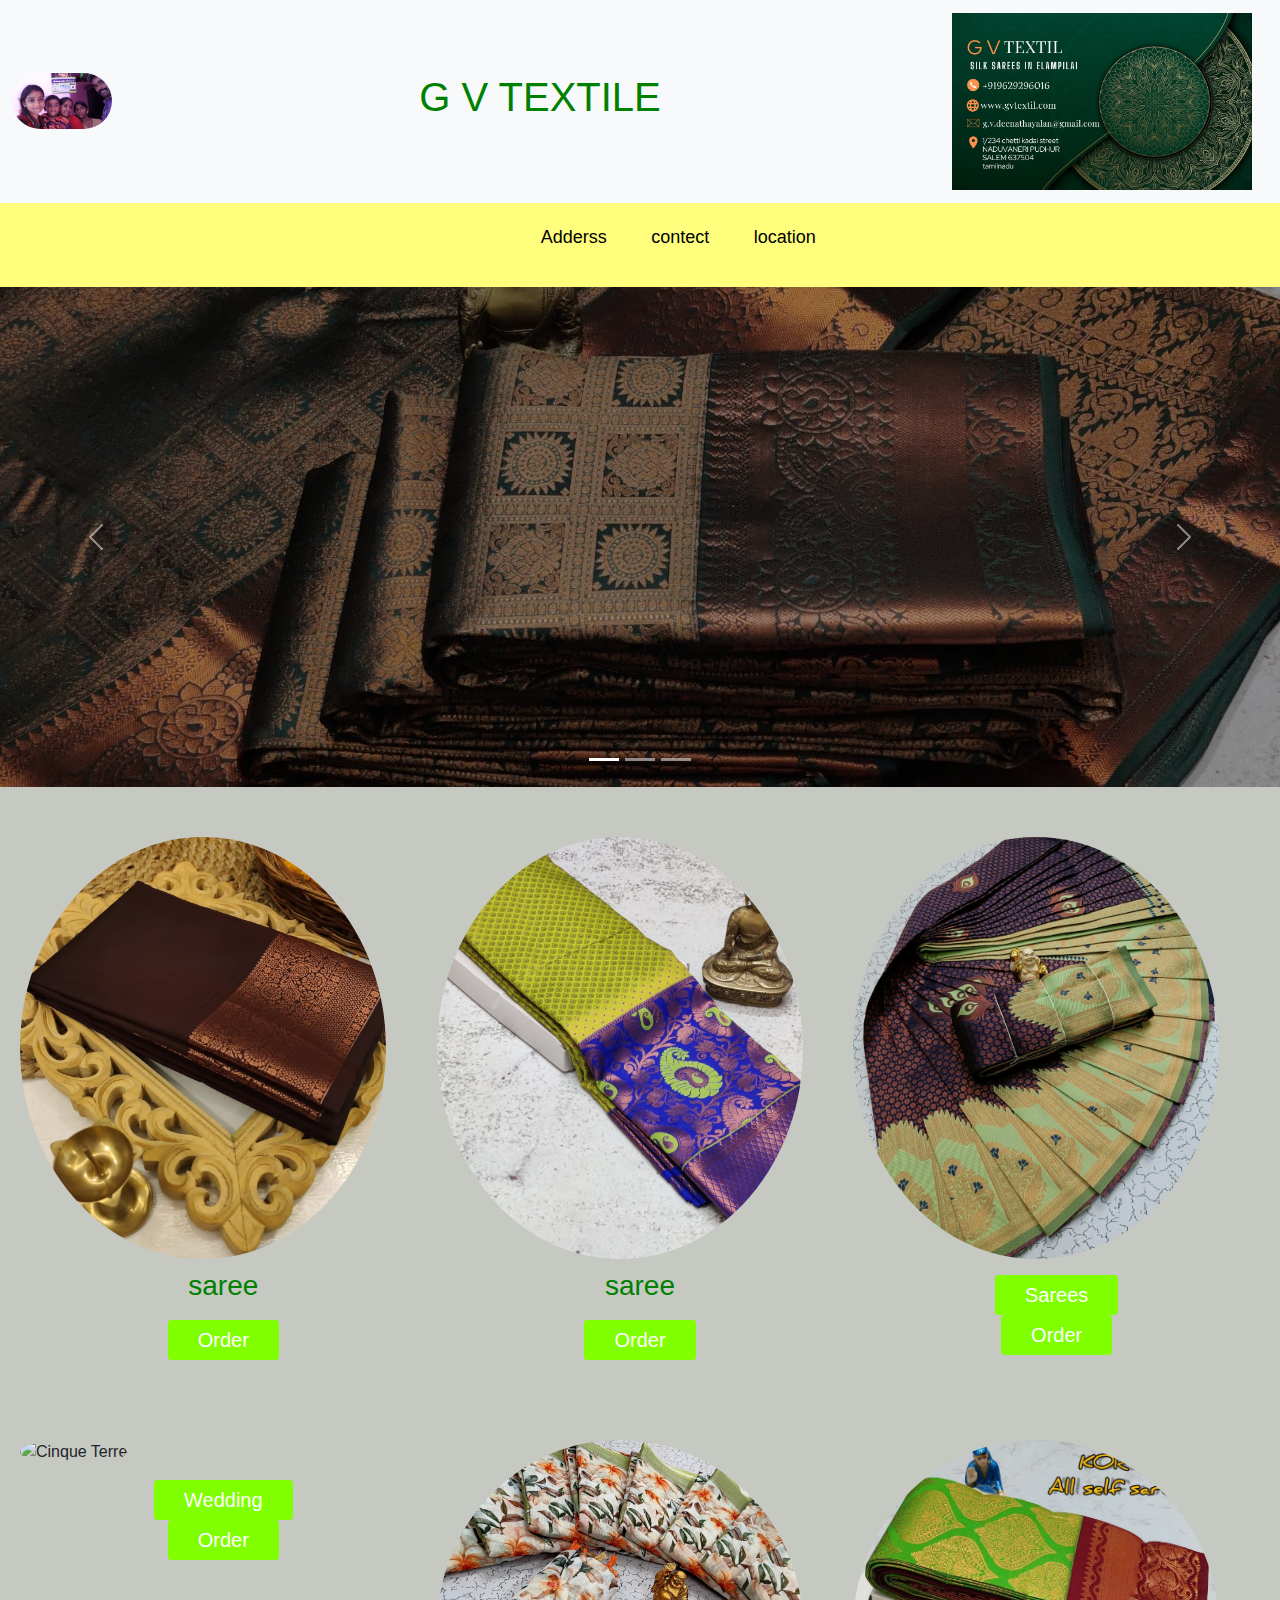
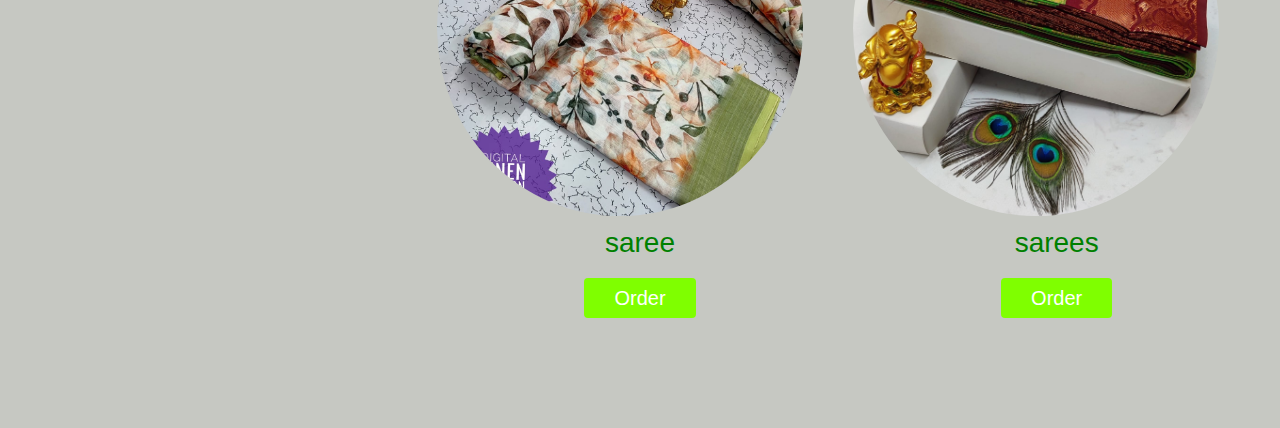
==== index.html @ 2d550611 "added index" ====
<!DOCTYPE html>
<html lang="en">
<head>
    <meta charset="UTF-8">
    <meta name="viewport" content="width=device-width, initial-scale=1.0">
  <link href="https://cdn.jsdelivr.net/npm/bootstrap@5.3.1/dist/css/bootstrap.min.css" rel="stylesheet">
  <script src="https://cdn.jsdelivr.net/npm/bootstrap@5.3.1/dist/js/bootstrap.bundle.min.js"></script>
  <link rel="preconnect" href="https://fonts.googleapis.com">
    <link rel="preconnect" href="https://fonts.gstatic.com" crossorigin>
    <link  href="https://fonts.googleapis.com/css2?family=leckerli+one& family=Montserrat:wght@300;400;500;600;700;800;900&display=swap" rel="stylesheet">
  
    <link rel="stylesheet" href="style.css">
    <title>Document</title>
</head>
<body>


<nav class="navbar navbar-expand-sm bg-light navbar-light">
    <div class="container-fluid">
      <a class="navbar-brand" href="#">
        <img src="IMG-20230313-WA0032.jpg" alt="Logo" style="width:100px;" class="rounded-pill">
        
      </a>
      <h1>      G V TEXTILE           </h1>
      <a class="navbar-brand" href="#">
        <img src="./images/WhatsApp Image 2023-09-20 at 08.46.19  2.jpg" alt="Logo" style="width:300px;" class="square-pill">
        
      </a> 
        

      
    </div>
    
  </nav>
  <nav>
    <ul>    
    <a href="#"><li></li></a>
    <a href="#"><li>Adderss</li></a>
    <a href="#"><li>contect</li></a>
    <a href="#"><li>location</li></a>
    </ul>
  </nav> 
  

<div id="demo" class="carousel slide" data-bs-ride="carousel">

    <!-- Indicators/dots -->
    <div class="carousel-indicators">
      <button type="button" data-bs-target="#demo" data-bs-slide-to="0" class="active"></button>
      <button type="button" data-bs-target="#demo" data-bs-slide-to="1"></button>
      <button type="button" data-bs-target="#demo" data-bs-slide-to="2"></button>
    </div>
    
    <!-- The slideshow/carousel -->
    <div class="carousel-inner">
      <div class="carousel-item active c-item">
        <img src="./images/green2.jpg" alt="" class="d-block w-80 c-img">
      </div>
      <div class="carousel-item c-item">
        <img src="WhatsApp Image 2023-09-21 at 17.09.34.jpg" alt="" class="d-block w-80 c-img">
      </div>
      <div class="carousel-item c-item">
        <img src=" ./cotton.png.jpg " alt="" class="d-block w-80 c-img">
      </div>
    </div>
   
    <!-- Left and right controls/icons -->
    <button class="carousel-control-prev" type="button" data-bs-target="#demo" data-bs-slide="prev">
      <span class="carousel-control-prev-icon"></span>
    </button>
    <button class="carousel-control-next" type="button" data-bs-target="#demo" data-bs-slide="next">
      <span class="carousel-control-next-icon"></span> 
    </button>
  </div>
  

<section class="items">
  
  <div class="item">
    <img src="merun.jpg" class="rounded-circle" alt="Cinque Terre" width="304" height="236"> 
      <h3>saree</h3>
      <button>Order</button>
  </div>
  <div class="item">
    <img src="green.jpg" class="rounded-circle" alt="Cinque Terre" width="304" height="236"> 
      <h3>saree</h3>
      <button>Order</button>
  </div>
  <div class="item">
    <img src="violet.jpg" class="rounded-circle" alt="Cinque Terre" width="304" height="236"> 
    <div class="container mt-3">
      
      <button type="button" class="btn btn-primary a-item" data-bs-toggle="collapse" data-bs-target="#demo">Sarees</button>
      <div id="demo" class="collapse a-img">
        <img src="violet1.jpg" class="img-thumbnail" alt="Cinque Terre" width="304" height="236"> 
        <img src="violet5.jpg"  class="img-thumbnail" alt="Cinque Terre" width="304" height="236"> 
        <img src="violet6.jpg" class="img-thumbnail" alt="Cinque Terre" width="304" height="236"> 
        <img src="violet7.jpg" class="img-thumbnail" alt="Cinque Terre" width="304" height="236"> 
        <img src="viotel2.jpg"  class="img-thumbnail" alt="Cinque Terre" width="304" height="236"> 
        <img src="viotel3.jpg" class="img-thumbnail" alt="Cinque Terre" width="304" height="236"> 
        <img src="viotel4.jpg"  class="img-thumbnail" alt="Cinque Terre" width="304" height="236"> 
        
      </div>
    </div>
      
      <button>Order</button>

  </div>

  <div class="item">
    <img src="E:\GV Textile\html\Wedding.jpg" class="rounded-circle" alt="Cinque Terre" width="304" height="236"> 
    <div class="container mt-3">
      
      <button type="button" class="btn btn-primary a-item" data-bs-toggle="collapse" data-bs-target="#demo">Wedding</button>
      <div id="demo" class="collapse a-img">
        <img src="allself.1.jpg" class="img-thumbnail" alt="Cinque Terre" width="304" height="236"> 
        <img src="allself2.jpg" class="img-thumbnail" alt="Cinque Terre" width="304" height="236"> 
        <img src="allself3..jpg" class="img-thumbnail" alt="Cinque Terre" width="304" height="236"> 
        <img src="allself4..jpg" class="img-thumbnail" alt="Cinque Terre" width="304" height="236"> 
        <img src="allself5..jpg" class="img-thumbnail" alt="Cinque Terre" width="304" height="236"> 
        <img src="allself6..jpg" class="img-thumbnail" alt="Cinque Terre" width="304" height="236"> 
        <img src="allself7.jpg" class="img-thumbnail" alt="Cinque Terre" width="304" height="236">
        <img src="allself8..jpg" class="img-thumbnail" alt="Cinque Terre" width="304" height="236"> 
        <img src="allself9..jpg" class="img-thumbnail" alt="Cinque Terre" width="304" height="236"> > 
        
      </div>
    </div>
    
      <button>Order</button>
  </div>
  <div class="item">
    <img src="cotton.png.jpg" class="rounded-circle" alt="Cinque Terre" width="304" height="236"> 
      <h3>saree</h3>
      <button>Order</button>
  </div><div class="item">
    <img src="WhatsApp Image 2023-09-21 at 17.09.34.jpg" class="rounded-circle" alt="Cinque Terre" width="304" height="236"> 
      <h3>sarees</h3>
      <button>Order</button>
  </div>

  
</section>


</body>
</html>
---- style.css ----
*{
    margin: 0;
    padding: 0;
    font-family: sans-serif;
    box-sizing: border-box;
}
h1{
    
    text-align: center;
    color: green;
    padding: 5px;
}

h2{
    text-align: center;
    color: green;
    padding: 10px;
}
h3{
    text-align: center;
    color: green;
    padding: 10px;
}

nav{
    background-color: rgb(255, 255, 125);
    display: grid;
    place-items: center;

}


nav ul{
    list-style-type: none;
}
nav ul a{
    display: inline-block;
    padding: 20px;
    text-decoration: none;
    color: #000;
    transition: 0.2s ease-in;
    font-size: 18px;
}
nav ul a:hover{
    background-color: green;
    color: white;
}

.c-img{
    height: 500px;
    width: 100%;
    object-fit: cover;
    filter: brightness(0.6);
}
.items{
    display: grid;
    grid-template-columns: repeat(3, 1fr);
    padding: 50px 20px;
    grid-column-gap: 10px;
    background: rgb(198, 200, 194);

    
}
.item img{
    height: 70%;
    width: 90%;
    object-fit: cover;
    cursor: pointer;
    transition: 0.2% ease;
    
}
.a-img{
    height: 500px;
    width: 100%;
    object-fit: cover;
    filter: brightness(1.0);
}
.item img:hover{
    transform: scale(1.04);
}
.item h4{
    padding: 5px;
    text-align: center;
}
.item button{
    padding: 5px 30px;
    border: none;
    outline: none;
    background-color: chartreuse;
    color:white;
    cursor: pointer;
    border-radius: 4px;
    font-size: 20px;
    display: block;
    margin: 0 auto;
}
.item button:hover{
    transform: scale(1.08);
}
@media screen and (max-width: 1000px )
{
    .items{
        grid-template-columns: repeat(2, 1fr);
    }
}
@media screen and (max-width: 768px )
{
    .items{
        grid-template-columns: repeat(1, 1fr);
    }
}
@media screen and (max-width: 100px )
{
    .c-img{
        grid-template-columns: repeat(2, 1fr);
    }
}
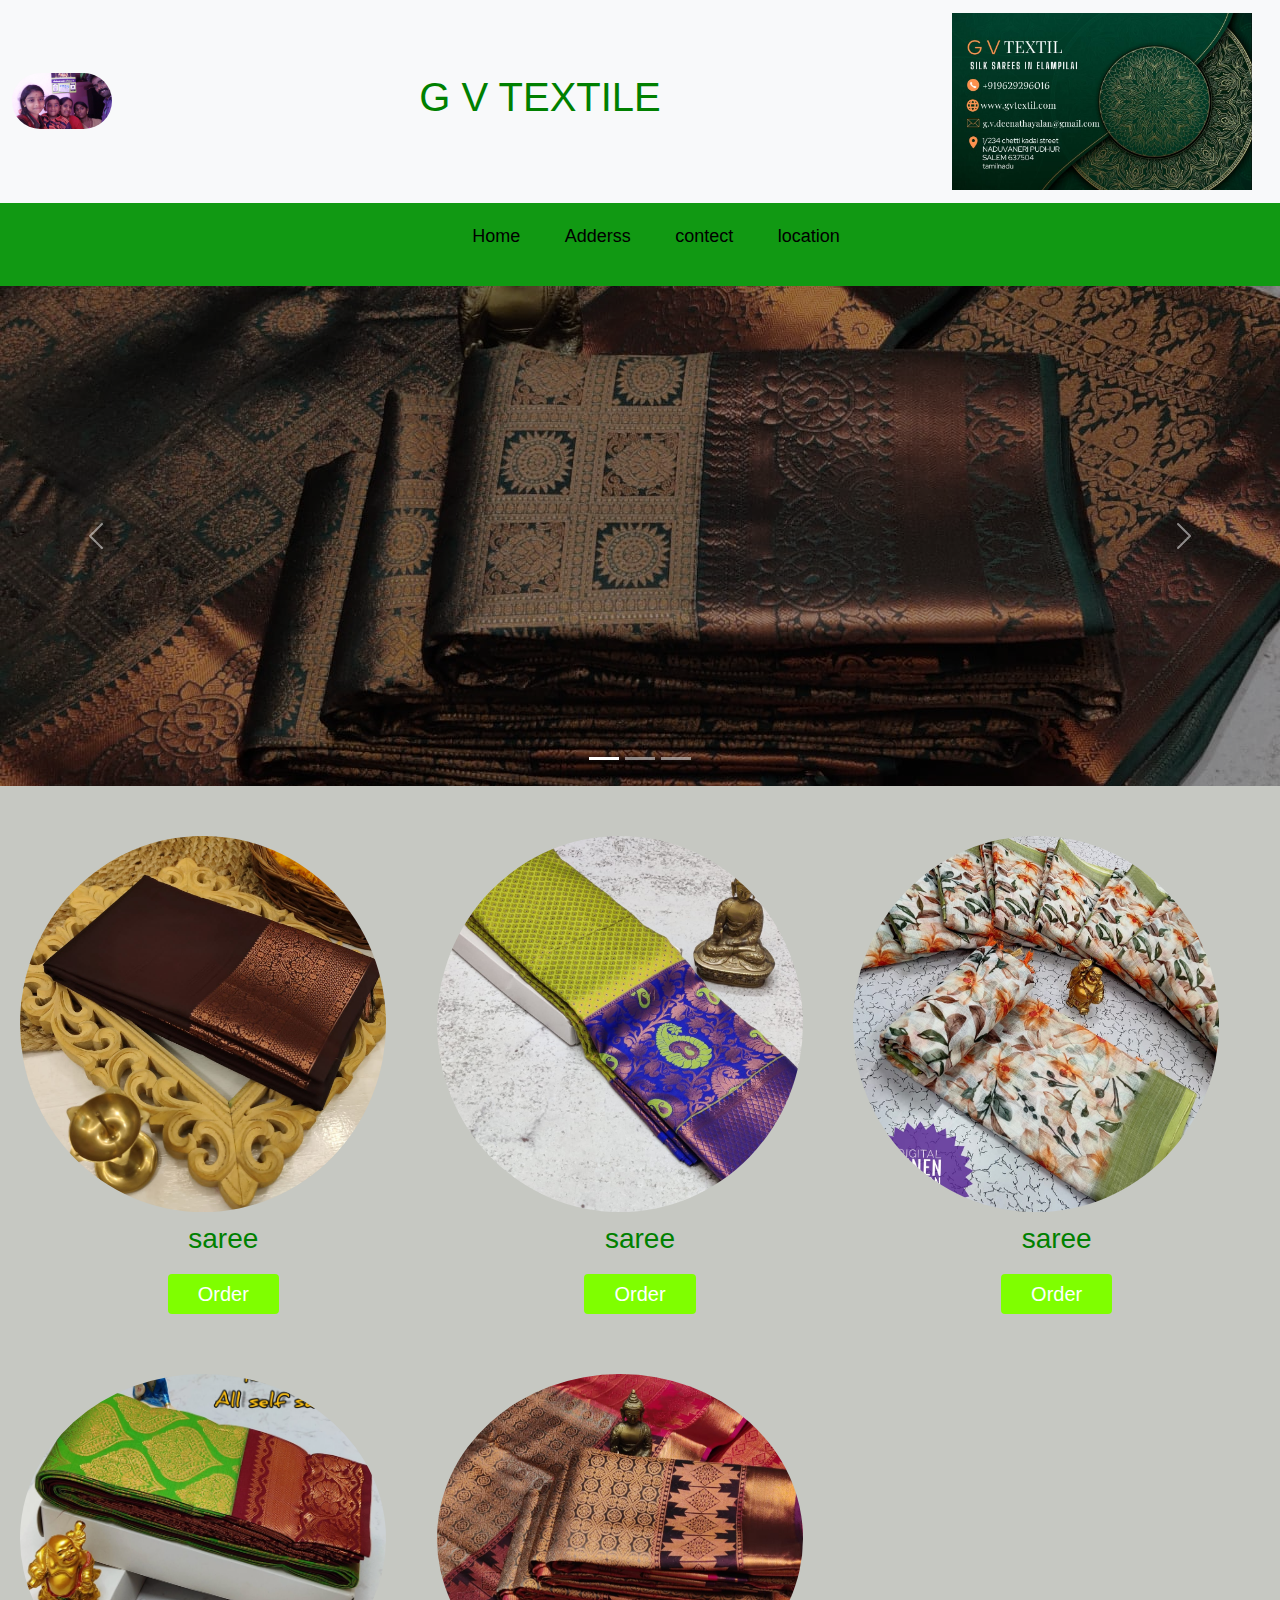
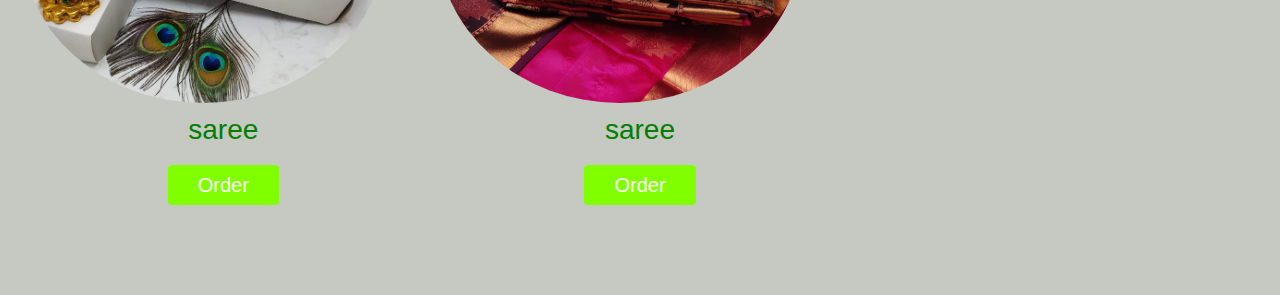
==== commit 0a95d095: "demo5" ====
--- a/index.html
+++ b/index.html
@@ -18,8 +18,9 @@
 <nav class="navbar navbar-expand-sm bg-light navbar-light">
     <div class="container-fluid">
       <a class="navbar-brand" href="#">
-        <img src="IMG-20230313-WA0032.jpg" alt="Logo" style="width:100px;" class="rounded-pill">
+        <img src="./images/IMG-20230313-WA0032.jpg" alt="Logo" style="width:100px;" class="rounded-pill">
         
+      
       </a>
       <h1>      G V TEXTILE           </h1>
       <a class="navbar-brand" href="#">
@@ -34,7 +35,7 @@
   </nav>
   <nav>
     <ul>    
-    <a href="#"><li></li></a>
+    <a href="#"><li>Home</li></a>
     <a href="#"><li>Adderss</li></a>
     <a href="#"><li>contect</li></a>
     <a href="#"><li>location</li></a>
@@ -57,10 +58,10 @@
         <img src="./images/green2.jpg" alt="" class="d-block w-80 c-img">
       </div>
       <div class="carousel-item c-item">
-        <img src="WhatsApp Image 2023-09-21 at 17.09.34.jpg" alt="" class="d-block w-80 c-img">
+        <img src="./images/WhatsApp Image 2023-09-21 at 17.09.34.jpg" alt="" class="d-block w-80 c-img">
       </div>
       <div class="carousel-item c-item">
-        <img src=" ./cotton.png.jpg " alt="" class="d-block w-80 c-img">
+        <img src=" ./images/cotton.png.jpg " alt="" class="d-block w-80 c-img">
       </div>
     </div>
    
@@ -77,66 +78,29 @@
 <section class="items">
   
   <div class="item">
-    <img src="merun.jpg" class="rounded-circle" alt="Cinque Terre" width="304" height="236"> 
+    <img src="./images/merun.jpg" class="rounded-circle" alt="Cinque Terre" width="304" height="236"> 
       <h3>saree</h3>
       <button>Order</button>
   </div>
   <div class="item">
-    <img src="green.jpg" class="rounded-circle" alt="Cinque Terre" width="304" height="236"> 
+    <img src="./images/green.jpg" class="rounded-circle" alt="Cinque Terre" width="304" height="236"> 
       <h3>saree</h3>
       <button>Order</button>
   </div>
   <div class="item">
-    <img src="violet.jpg" class="rounded-circle" alt="Cinque Terre" width="304" height="236"> 
-    <div class="container mt-3">
-      
-      <button type="button" class="btn btn-primary a-item" data-bs-toggle="collapse" data-bs-target="#demo">Sarees</button>
-      <div id="demo" class="collapse a-img">
-        <img src="violet1.jpg" class="img-thumbnail" alt="Cinque Terre" width="304" height="236"> 
-        <img src="violet5.jpg"  class="img-thumbnail" alt="Cinque Terre" width="304" height="236"> 
-        <img src="violet6.jpg" class="img-thumbnail" alt="Cinque Terre" width="304" height="236"> 
-        <img src="violet7.jpg" class="img-thumbnail" alt="Cinque Terre" width="304" height="236"> 
-        <img src="viotel2.jpg"  class="img-thumbnail" alt="Cinque Terre" width="304" height="236"> 
-        <img src="viotel3.jpg" class="img-thumbnail" alt="Cinque Terre" width="304" height="236"> 
-        <img src="viotel4.jpg"  class="img-thumbnail" alt="Cinque Terre" width="304" height="236"> 
-        
-      </div>
-    </div>
-      
+    <img src="./images/cotton.png.jpg" class="rounded-circle" alt="Cinque Terre" width="304" height="236"> 
+      <h3>saree</h3>
       <button>Order</button>
-
-  </div>
-
-  <div class="item">
-    <img src="E:\GV Textile\html\Wedding.jpg" class="rounded-circle" alt="Cinque Terre" width="304" height="236"> 
-    <div class="container mt-3">
-      
-      <button type="button" class="btn btn-primary a-item" data-bs-toggle="collapse" data-bs-target="#demo">Wedding</button>
-      <div id="demo" class="collapse a-img">
-        <img src="allself.1.jpg" class="img-thumbnail" alt="Cinque Terre" width="304" height="236"> 
-        <img src="allself2.jpg" class="img-thumbnail" alt="Cinque Terre" width="304" height="236"> 
-        <img src="allself3..jpg" class="img-thumbnail" alt="Cinque Terre" width="304" height="236"> 
-        <img src="allself4..jpg" class="img-thumbnail" alt="Cinque Terre" width="304" height="236"> 
-        <img src="allself5..jpg" class="img-thumbnail" alt="Cinque Terre" width="304" height="236"> 
-        <img src="allself6..jpg" class="img-thumbnail" alt="Cinque Terre" width="304" height="236"> 
-        <img src="allself7.jpg" class="img-thumbnail" alt="Cinque Terre" width="304" height="236">
-        <img src="allself8..jpg" class="img-thumbnail" alt="Cinque Terre" width="304" height="236"> 
-        <img src="allself9..jpg" class="img-thumbnail" alt="Cinque Terre" width="304" height="236"> > 
-        
-      </div>
-    </div>
-    
+  </div><div class="item">
+    <img src="./images/WhatsApp Image 2023-09-21 at 17.09.34.jpg" class="rounded-circle" alt="Cinque Terre" width="304" height="236"> 
+      <h3>saree</h3>
       <button>Order</button>
   </div>
   <div class="item">
-    <img src="cotton.png.jpg" class="rounded-circle" alt="Cinque Terre" width="304" height="236"> 
-      <h3>saree</h3>
-      <button>Order</button>
-  </div><div class="item">
-    <img src="WhatsApp Image 2023-09-21 at 17.09.34.jpg" class="rounded-circle" alt="Cinque Terre" width="304" height="236"> 
-      <h3>sarees</h3>
-      <button>Order</button>
-  </div>
+  <img src="./images/allself10..jpg" class="rounded-circle" alt="Cinque Terre" width="304" height="236"> 
+  <h3>saree</h3>
+  <button>Order</button>
+</div>
 
   
 </section>
--- a/style.css
+++ b/style.css
@@ -8,7 +8,7 @@
     
     text-align: center;
     color: green;
-    padding: 5px;
+    padding: 10px;
 }
 
 h2{
@@ -23,7 +23,7 @@
 }
 
 nav{
-    background-color: rgb(255, 255, 125);
+    background-color: rgb(17, 153, 19);
     display: grid;
     place-items: center;
 
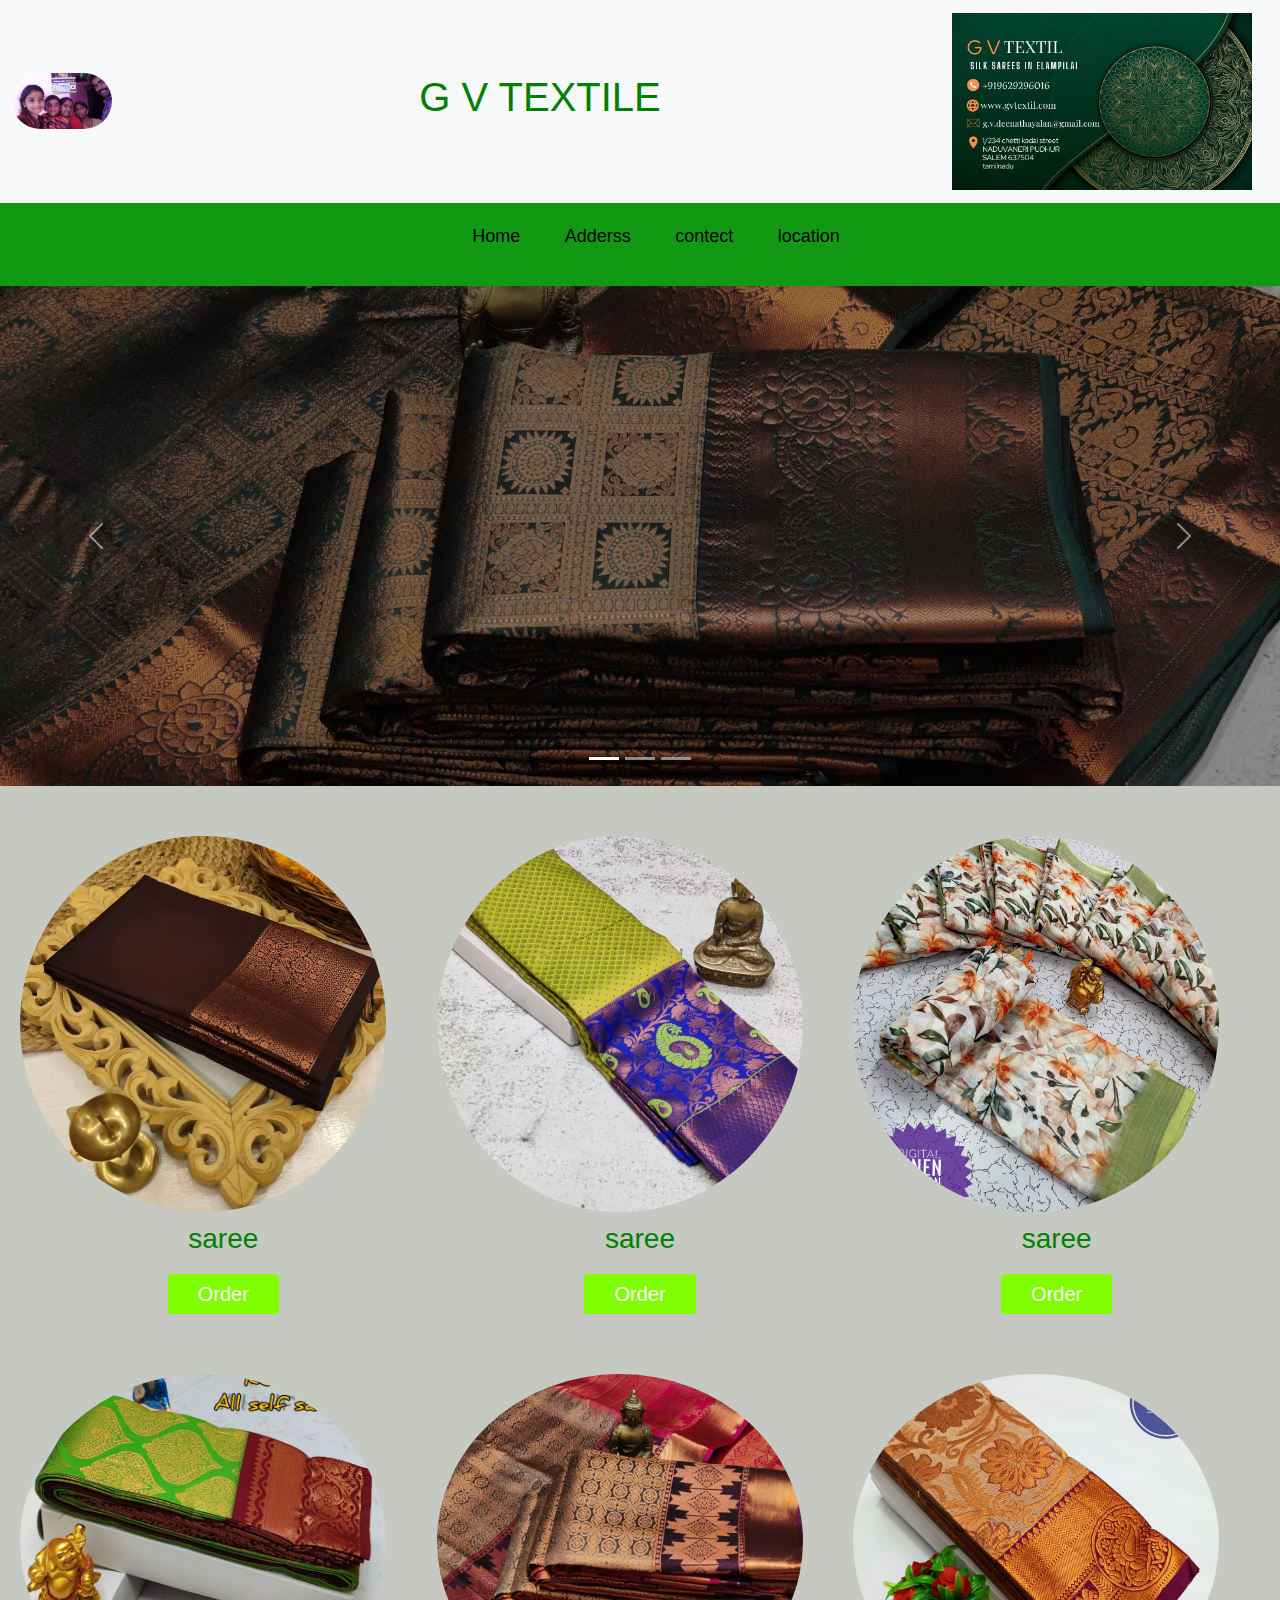
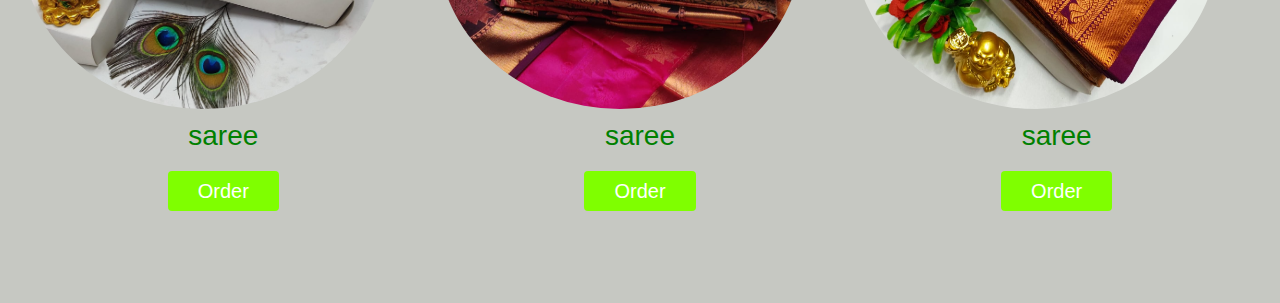
==== commit 8d97ed0b: "demo6" ====
--- a/index.html
+++ b/index.html
@@ -100,8 +100,11 @@
   <img src="./images/allself10..jpg" class="rounded-circle" alt="Cinque Terre" width="304" height="236"> 
   <h3>saree</h3>
   <button>Order</button>
-</div>
-
+  </div>
+<div class="item">
+  <img src="./images/Wedding.jpg" class="rounded-circle" alt="Cinque Terre" width="304" height="236"> 
+  <h3>saree</h3>
+<button>Order</button>
   
 </section>
 
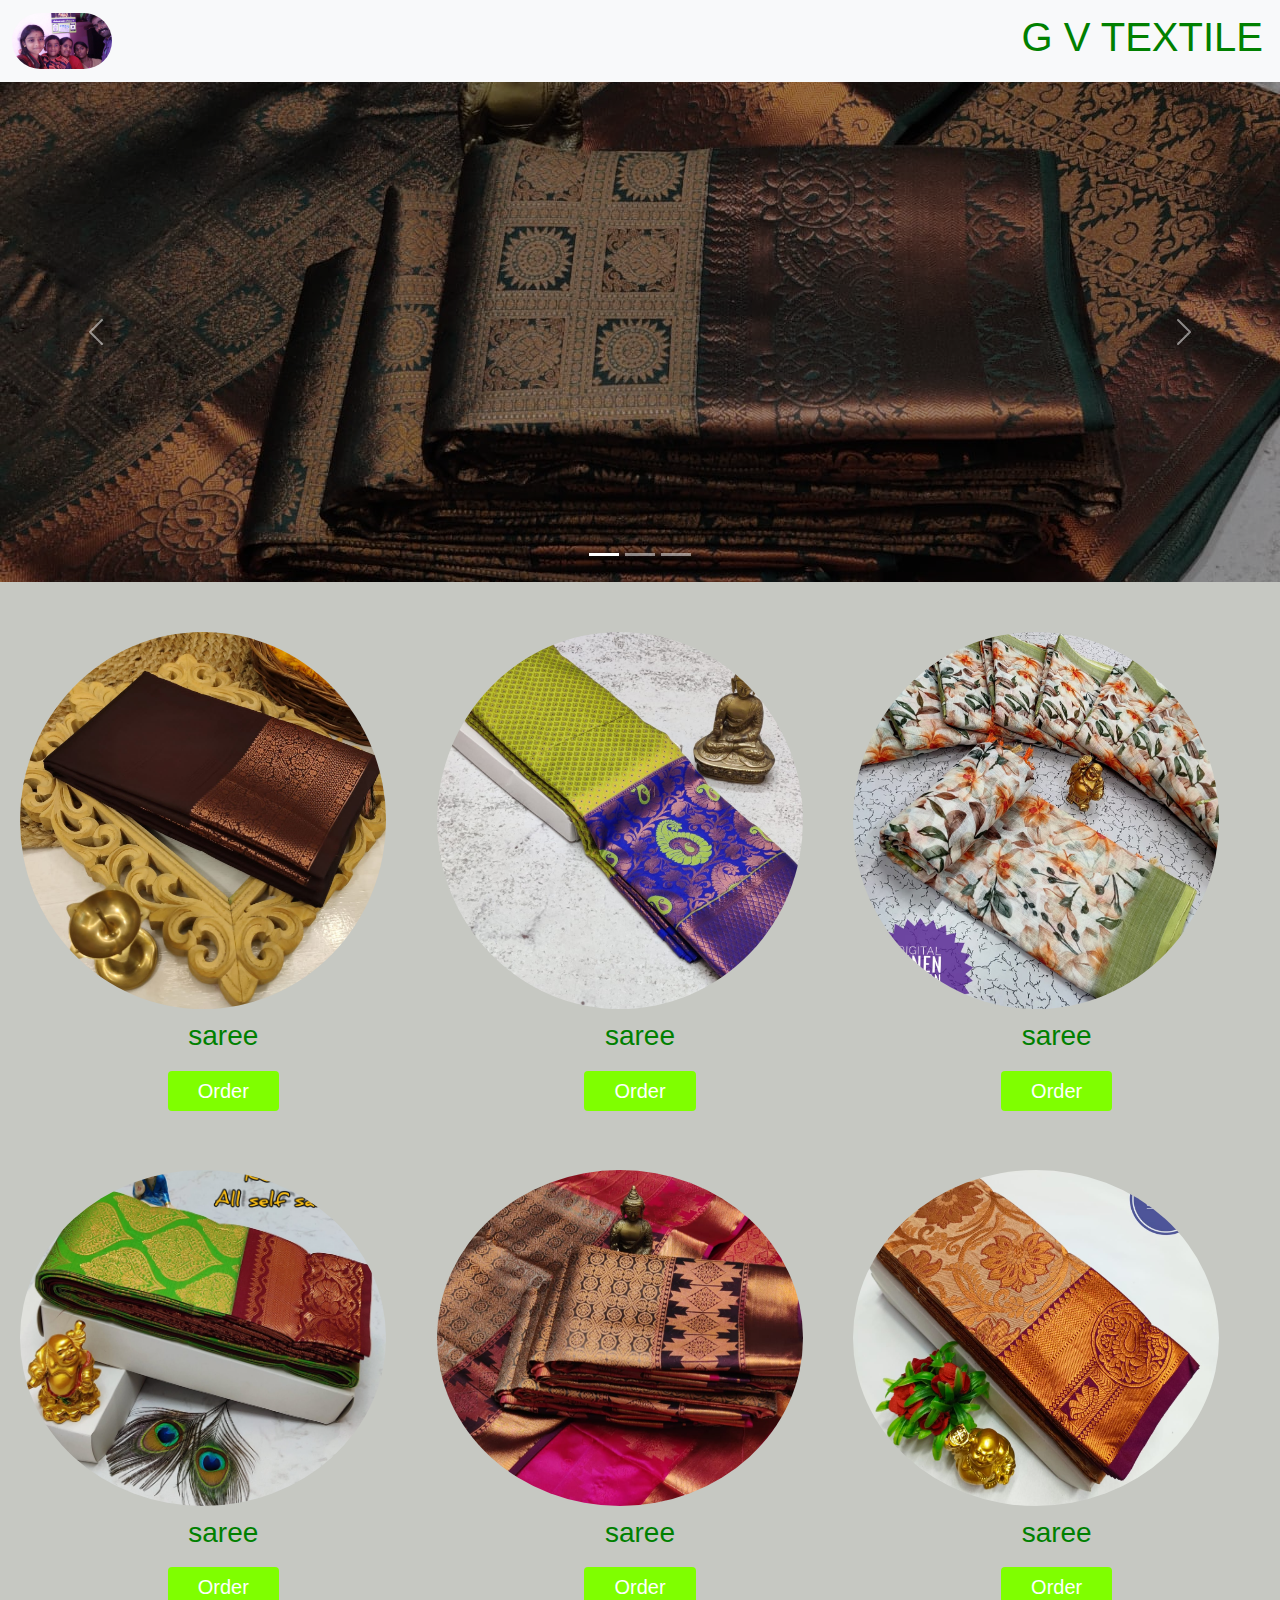
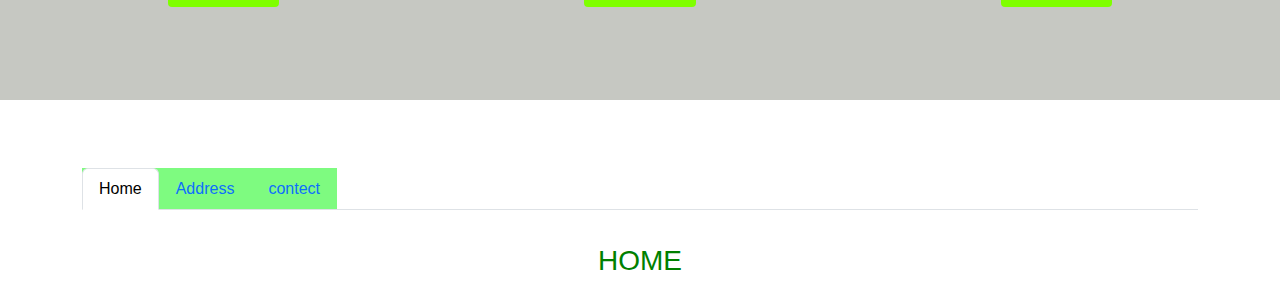
==== commit 59bae50c: "de" ====
--- a/index.html
+++ b/index.html
@@ -10,7 +10,7 @@
     <link  href="https://fonts.googleapis.com/css2?family=leckerli+one& family=Montserrat:wght@300;400;500;600;700;800;900&display=swap" rel="stylesheet">
   
     <link rel="stylesheet" href="style.css">
-    <title>Document</title>
+    <title></title>
 </head>
 <body>
 
@@ -22,27 +22,10 @@
         
       
       </a>
-      <h1>      G V TEXTILE           </h1>
-      <a class="navbar-brand" href="#">
-        <img src="./images/WhatsApp Image 2023-09-20 at 08.46.19  2.jpg" alt="Logo" style="width:300px;" class="square-pill">
-        
-      </a> 
-        
-
-      
+      <h1>      G V TEXTILE           </h1> 
     </div>
     
   </nav>
-  <nav>
-    <ul>    
-    <a href="#"><li>Home</li></a>
-    <a href="#"><li>Adderss</li></a>
-    <a href="#"><li>contect</li></a>
-    <a href="#"><li>location</li></a>
-    </ul>
-  </nav> 
-  
-
 <div id="demo" class="carousel slide" data-bs-ride="carousel">
 
     <!-- Indicators/dots -->
@@ -108,6 +91,48 @@
   
 </section>
 
+<div class="container mt-3">
+  <h2></h2>
+  <br>
+  <!-- Nav tabs -->
+  <ul class="nav nav-tabs" role="tablist">
+    <li class="nav-item">
+      <a class="nav-link active" data-bs-toggle="tab" href="#home">Home</a>
+    </li>
+    <li class="nav-item">
+      <a class="nav-link" data-bs-toggle="tab" href="#menu1">Address</a>
+    </li>
+    <li class="nav-item">
+      <a class="nav-link" data-bs-toggle="tab" href="#menu2">contect</a>
+    </li>
+  </ul>
+
+  <!-- Tab panes -->
+  <div class="tab-content">
+    <div id="home" class="container tab-pane active"><br>
+      <h3>HOME</h3>
+      <p></p>
+    </div>
+    <div id="menu1" class="container tab-pane fade"><br>
+      <h3>Adderss</h3>
+      <p>1/234,
+      </p>
+      <p>SETTIKADAI STREET,
+      </p>
+      <p>NADUVANERI PUDHUR,
+      </p>
+      <p>SALEM(Dt).
+      </p>
+      <p>PIN : 637 504
+      </p>
+    </div>
+    <div id="menu2" class="container tab-pane fade"><br>
+      <h3>contect</h3>
+      <img src="" alt="Paris" width="300" height="300">
+
+    </div>
+  </div>
+</div>
 
 </body>
 </html>--- a/style.css
+++ b/style.css
@@ -8,7 +8,7 @@
     
     text-align: center;
     color: green;
-    padding: 10px;
+    padding: 5px;
 }
 
 h2{
@@ -23,13 +23,11 @@
 }
 
 nav{
-    background-color: rgb(17, 153, 19);
+    background-color: rgb(126, 251, 128);
     display: grid;
     place-items: center;
 
 }
-
-
 nav ul{
     list-style-type: none;
 }
@@ -97,6 +95,13 @@
 .item button:hover{
     transform: scale(1.08);
 }
+
+div li{
+    background-color: rgb(126, 251, 128);
+    display: grid;
+    place-items: center;
+
+}
 @media screen and (max-width: 1000px )
 {
     .items{
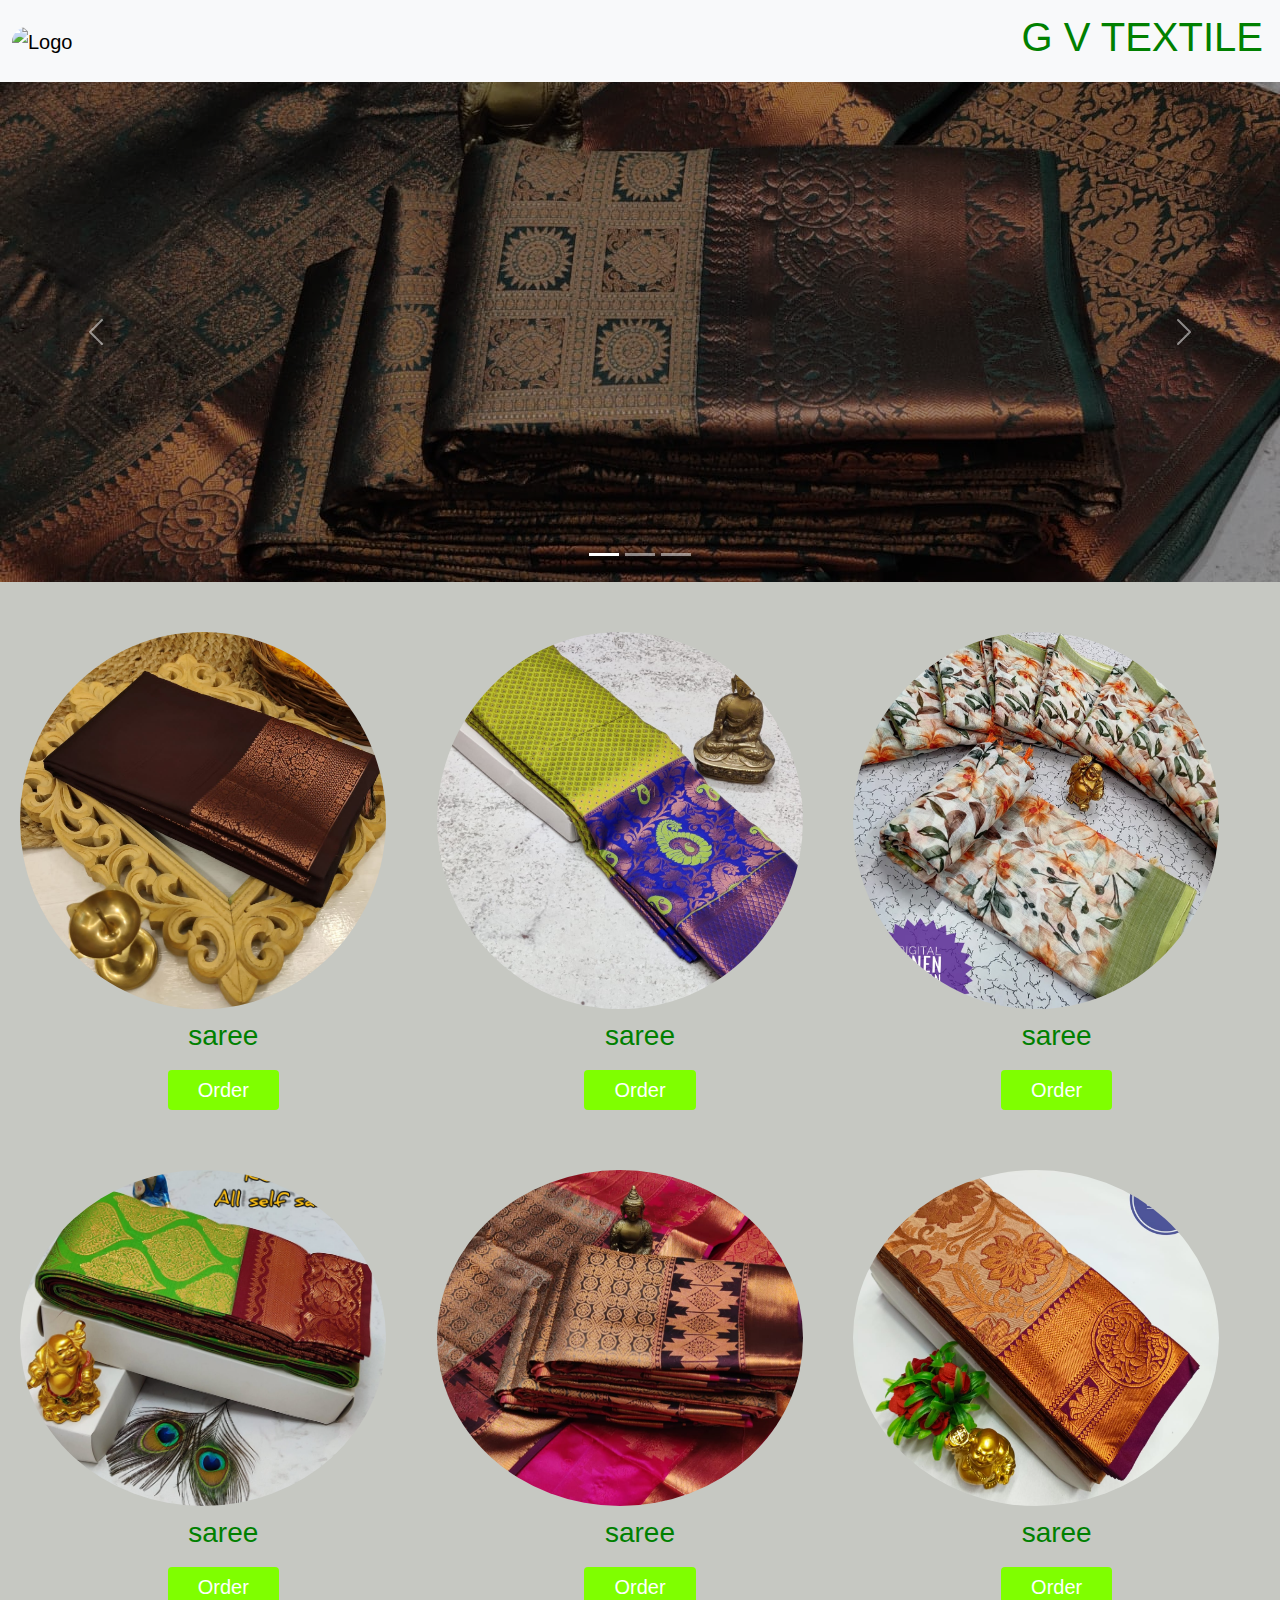
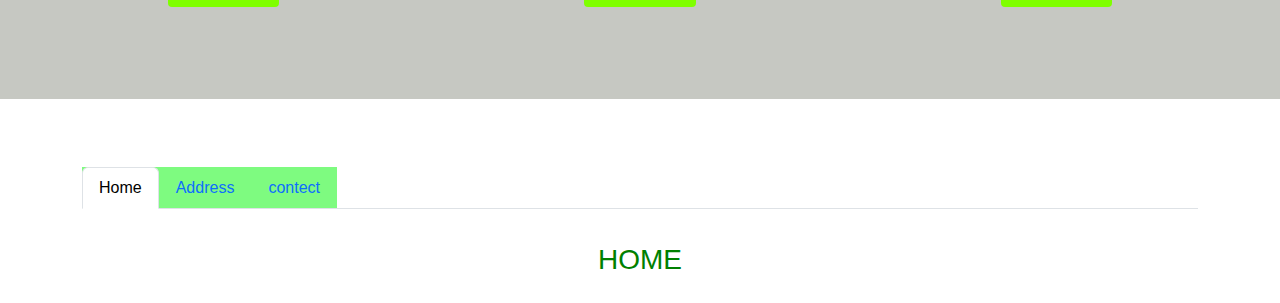
==== commit bb7f5e80: "do5" ====
--- a/index.html
+++ b/index.html
@@ -18,7 +18,7 @@
 <nav class="navbar navbar-expand-sm bg-light navbar-light">
     <div class="container-fluid">
       <a class="navbar-brand" href="#">
-        <img src="./images/IMG-20230313-WA0032.jpg" alt="Logo" style="width:100px;" class="rounded-pill">
+        <img src="" alt="Logo" style="width:100px;" class="rounded-pill">
         
       
       </a>
@@ -115,20 +115,11 @@
     </div>
     <div id="menu1" class="container tab-pane fade"><br>
       <h3>Adderss</h3>
-      <p>1/234,
-      </p>
-      <p>SETTIKADAI STREET,
-      </p>
-      <p>NADUVANERI PUDHUR,
-      </p>
-      <p>SALEM(Dt).
-      </p>
-      <p>PIN : 637 504
-      </p>
+      <img src="./images/contect.jpg" alt="Paris" width="100%" height="300">
     </div>
     <div id="menu2" class="container tab-pane fade"><br>
       <h3>contect</h3>
-      <img src="" alt="Paris" width="300" height="300">
+      <img src="./images/contect1.jpg" alt="Paris" width="100%" height="300">
 
     </div>
   </div>
